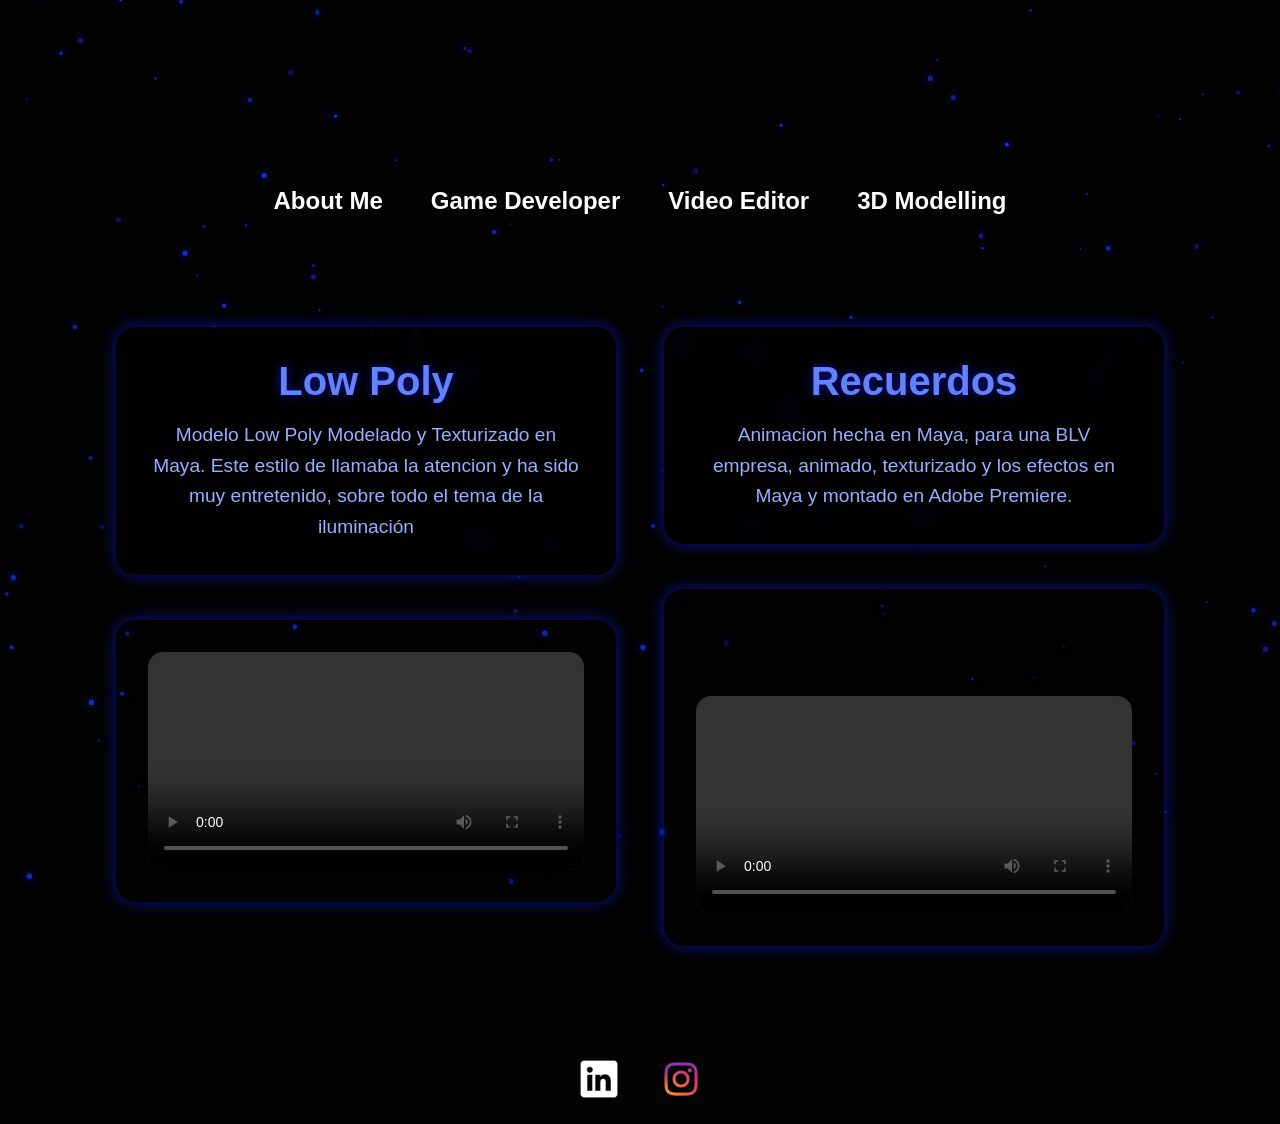
==== Pages/3DModeling/3DModeling.html @ 2f5a5c78 "Nuevo Repo" ====
<!DOCTYPE html>
<html lang="es">
<head>
  <meta charset="UTF-8">
  <meta name="viewport" content="width=device-width, initial-scale=1.0">
  <title>ZelPort</title>
  <link rel="stylesheet" href="../3DModeling/Assets/Style/style.css">
</head>
<body>

<canvas id="particulas-canvas"></canvas>

<video src="Assets/Img/DemoReelKevinVallejo.mp4.mp4" type="video/mp4" id="video-fondo" autoplay muted loop playsinline></video>

<main id="contenido">
  <div class="menu-horizontal">
       <a href="../../Portfolio.html"><div class="apartado">About Me</div></a>
    <a href="../GameDeveloper/GameDeveloper.html"><div class="apartado">Game Developer</div></a>
    <a href="../VideoEditor/VideoEditor.html"><div class="apartado">Video Editor</div></a>
    <a href="../3DModeling/3DModeling.html"><div class="apartado">3D Modelling</div></a>
  </div>
</main>

<div class="padre">
  <!-- Proyecto 1 -->
  <div class="proyecto">
    <section class="sobre-mi">
      <h2>Low Poly</h2>
      <p>
        Modelo Low Poly Modelado y Texturizado en Maya. Este estilo de llamaba la atencion y ha sido muy entretenido, 
        sobre todo el tema de la iluminación 
      </p>
    </section>
    <div class="video-contenedor">
      <video src="Assets/Img/LowPoly.mp4" controls></video>
    </div>
  </div>

  <!-- Proyecto 2 -->
  <div class="proyecto">
    <section class="sobre-mi">
      <h2>Recuerdos</h2>
      <p>
        Animacion hecha en Maya, para una BLV empresa, animado, texturizado y los efectos en Maya y montado en Adobe Premiere.
      </p>
    </section>
    <div class="video-contenedor">
      <video src="Assets/Img/Cerecbro.mp4" controls style="margin-top: 75px;"></video>
    </div>
  </div>

  <!--<div class="proyecto">
    <section class="sobre-mi">
      <h2>Juego Educativo</h2>
      <p>
        Juego Educativo hecho en Unity 2D, exploro mecánicas de Canvas para las interacciones y sistemas de puntuaciones con PlayerPrefs, cuenta 
        con un Juego multirespuesta, otro de enlazar y uno de rellenar huecos. Listo para poner a prueba tu conocimiento de informática. 
      </p>
    </section>
    <div class="video-contenedor">
      <video src="Assets/Img/SpaceBall.mp4" controls></video>
    </div>
  </div>
-->
</div>

<footer>
<div class="logos-contenedor">
  <a href="https://www.linkedin.com/in/kevin-vallejo-quiroz-a3863b2b6/"><div class="logo"><img src="Assets/Img/linkedin.webp"></div></a>
  <a href="https://www.instagram.com/lvxr4y_kxv/?next=%2F"><div class="logo"><img src="Assets/Img/instagram.webp"></div></a>
</div>

<script src="../3DModeling/Assets/Scripts/particulas.js"></script>
<script src="../3DModeling/Assets/Scripts/contenido.js"></script>
<script src="../3DModeling/Assets/Scripts/intro.js"></script>
</footer>
</body>
</html>
---- Pages/3DModeling/Assets/Style/style.css ----
/* Reset global */
* {
  margin: 0;
  padding: 0;
  box-sizing: border-box;
}

body {
  background: #030303;
  color: white;
  overflow-x: hidden;
  font-family: Arial, sans-serif;
}

#particulas-canvas {
  position: fixed;
  inset: 0;
  width: 100%;
  height: 100%;
  z-index: 0;
  pointer-events: none;
}


/* El rombo real */



/* Menu Horizontal: más abajo */
.menu-horizontal {
  display: flex;
  justify-content: center;
  align-items: center;
  gap: 2rem;
  width: 100%;
  padding: 3rem 1rem 1rem; /* Ajuste: más espacio arriba */
  opacity: 1;
  transition: opacity 0.8s ease;
  z-index: 10;
  position: relative;
}

/* Video fondo: ahora sube con scroll */
#video-fondo {
  position: relative;       /* Se mueve con el flujo */
  top: 0;
  left: 0;
  width: 100%;
  height: 15vh;
  object-fit: cover;
  z-index: 0;
  opacity: 0;
  transition: opacity 1.5s ease;
  filter: brightness(0.5);
}

#video-fondo::after {
  content: "";
  position: absolute;
  inset: 0;
  background: linear-gradient(to bottom, transparent, #030303);
  z-index: 1;
}

/* Apartados del menú */
.apartado {
  color: white;
  cursor: pointer;
  font-weight: bold;
  font-size: clamp(1rem, 1.5rem, 2rem);
  position: relative;
  display: flex;
  align-items: center;
  padding: 0 0.5rem;
}

.apartado:not(:last-child)::after {
  content: '';
  position: absolute;
  right: -1rem;
  top: 50%;
  transform: translateY(-50%);
  width: 2px;
  height: 80%;
  background-color: #6482FF;

  box-shadow: 0 0 8px #6482FF;
}

.apartado:hover {
  text-shadow:
    0 0 5px #E2CB17,
    0 0 10px #E2CB17,
    0 0 20px #E2CB17;
  transition: text-shadow 0.3s ease;
}

a,
a:visited,
a:hover,
a:active {
  text-decoration: none;
}

/* Contenedor padre: bloques centrados y más abajo */
.padre {
  display: flex;
  flex-wrap: wrap;          /* Permite bajar elementos si no caben */
  justify-content: center;   /* Centra horizontalmente */
  align-items: flex-start;   /* Alinea bloques arriba */
  gap: 3rem;
  padding: 6rem 2rem 2rem;   /* Espacio superior */
  position: relative;
}

/* Bloque "sobre-mi" */
.sobre-mi {
  flex: 1 1 400px;
  max-width: 500px;
  padding: 2rem;
  text-align: center;
  opacity: 0;
  background: rgba(0, 0, 0, 0.4);
  border-radius: 20px;
  backdrop-filter: blur(8px);
  box-shadow: 0 0 15px rgba(10, 20, 150, 1);

;
  position: relative;  /* Quitamos sticky */
  margin: 0 auto;
  transform: none !important;
}

.sobre-mi h2 {
  font-size: 2.5rem;
  margin-bottom: 1rem;
  color: #6482FF;
  text-shadow: 0 0 10px rgba(10, 20, 150, 1);
}

.sobre-mi p {
  font-size: 1.2rem;
  line-height: 1.6;
  color: #96AFFF;
}

/* Bloque "video-contenedor" */
.video-contenedor {
  flex: 1 1 400px;
  max-width: 700px;
  padding: 2rem;
  border-radius: 20px;
  overflow: hidden;
  box-shadow: 0 0 15px rgba(10, 20, 150, 1);
  background: rgba(0, 0, 0, 0.2);
  opacity: 0;
  position: relative;  /* Quitamos sticky */
  text-align: center;
  margin: 0 auto;
  transform: none !important;
  margin-top: 45px;
}

.video-contenedor video {
  width: 100%;
  height: auto;
  display: block;
  border-radius: 15px;
}

/* Logos */
.logos-contenedor {

  display: flex;
  justify-content: center;
  align-items: center;
  gap: 2rem;
  position: relative;
  padding: 1rem;
  transition: opacity 0.8s ease;
  margin-top: 60px;
  flex-wrap: wrap;
}

.logo img {
  height: 50px;
  width: 50px;
}

/* Responsive */
@media (max-width: 768px) {
  .video-contenedor {
    position: relative;   /* Ya no se pega, se queda en flujo */
    top: 0;               /* Reinicia top */
  }

  .logos-contenedor {
    gap: 1.5rem;
    margin-top: 40px;
  }

  .logo img {
    width: 45px;
    height: 45px;
  }
}

@media (max-width: 600px) {
  .sobre-mi {
    padding: 1.5rem;
  }

  .sobre-mi h2 {
    font-size: 2rem;
  }

  .sobre-mi p {
    font-size: 1rem;
  }

  .video-contenedor {
    padding: 1.2rem;
  }

  .video-contenedor video {
    border-radius: 10px;
  }

  .logos-contenedor {
    gap: 1rem;
    margin-top: 30px;
  }

  .logo img {
    width: 38px;
    height: 38px;
  }
}

/* Animaciones */
@keyframes caer {
  to {
    transform: translateY(0);
  }
}

@keyframes expandir {
  to {
    transform: rotate(45deg) scale(100);
  }
}
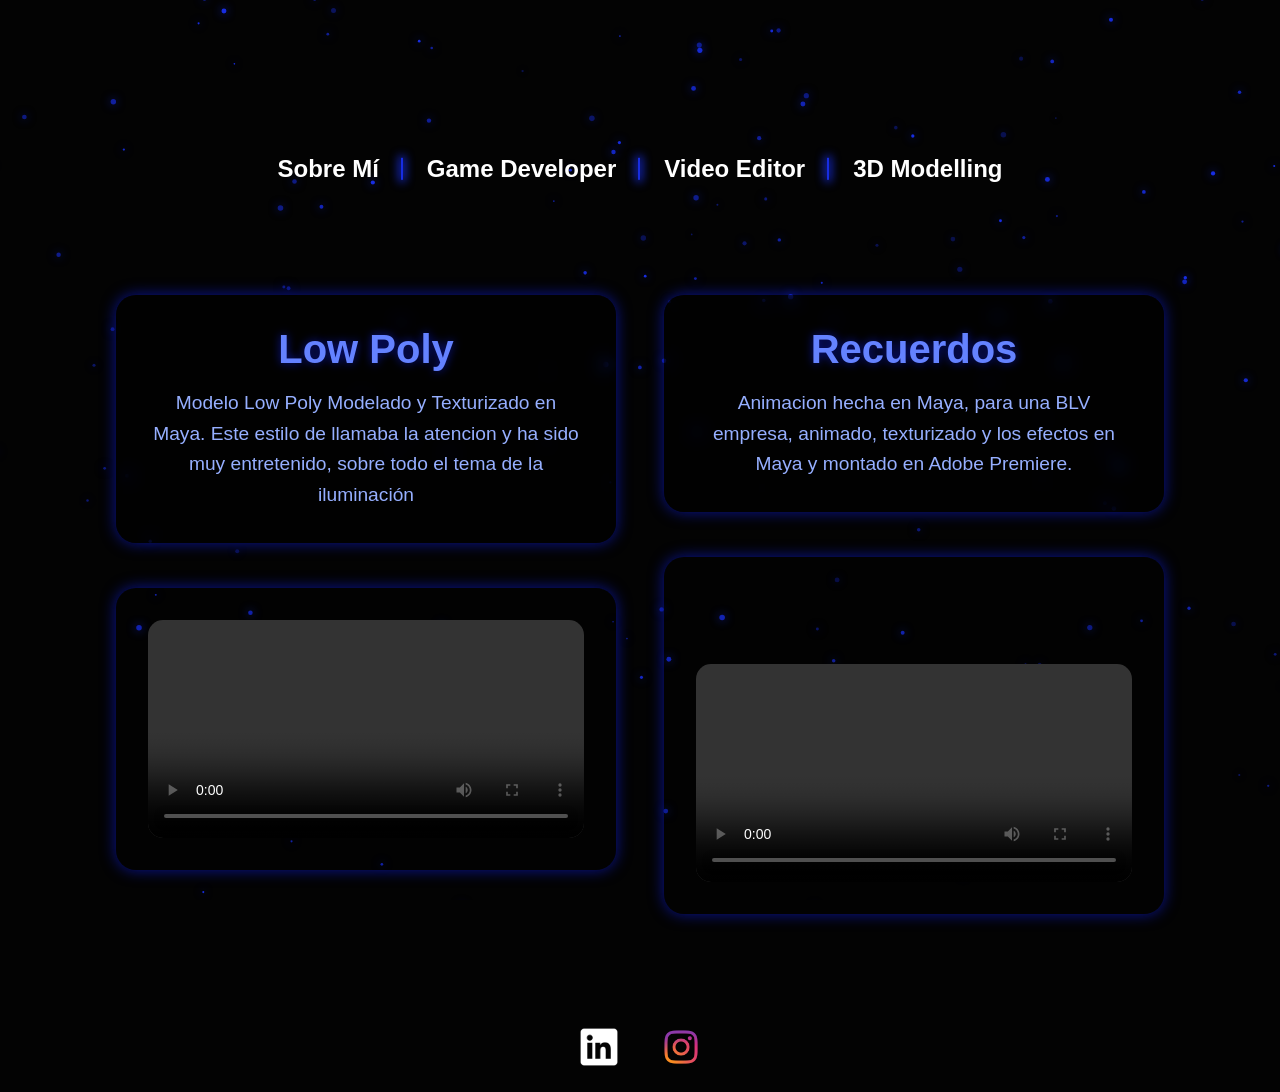
==== commit ae7193e7: "Arreglo de Barras con Glow" ====
--- a/Pages/3DModeling/3DModeling.html
+++ b/Pages/3DModeling/3DModeling.html
@@ -10,14 +10,14 @@
 
 <canvas id="particulas-canvas"></canvas>
 
-<video src="Assets/Img/DemoReelKevinVallejo.mp4.mp4" type="video/mp4" id="video-fondo" autoplay muted loop playsinline></video>
+<video src="/Assets/Img/DemoReel.mp4" type="video/mp4" id="video-fondo" autoplay muted loop playsinline></video>
 
 <main id="contenido">
   <div class="menu-horizontal">
-       <a href="../../Portfolio.html"><div class="apartado">About Me</div></a>
-    <a href="../GameDeveloper/GameDeveloper.html"><div class="apartado">Game Developer</div></a>
-    <a href="../VideoEditor/VideoEditor.html"><div class="apartado">Video Editor</div></a>
-    <a href="../3DModeling/3DModeling.html"><div class="apartado">3D Modelling</div></a>
+       <a href="../../Portfolio.html" class="apartado">Sobre Mí</a>
+    <a href="../GameDeveloper/GameDeveloper.html" class="apartado">Game Developer</a>
+    <a href="../VideoEditor/VideoEditor.html" class="apartado">Video Editor</a>
+    <a href="../3DModeling/3DModeling.html" class="apartado">3D Modelling</a>
   </div>
 </main>
 
--- a/Pages/3DModeling/Assets/Style/style.css
+++ b/Pages/3DModeling/Assets/Style/style.css
@@ -33,14 +33,13 @@
   align-items: center;
   gap: 2rem;
   width: 100%;
-  padding: 3rem 1rem 1rem; /* Ajuste: más espacio arriba */
+  padding: 1rem 1rem 1rem; /* Ajuste: más espacio arriba */
   opacity: 1;
   transition: opacity 0.8s ease;
   z-index: 10;
   position: relative;
 }
 
-/* Video fondo: ahora sube con scroll */
 #video-fondo {
   position: relative;       /* Se mueve con el flujo */
   top: 0;
@@ -49,7 +48,7 @@
   height: 15vh;
   object-fit: cover;
   z-index: 0;
-  opacity: 0;
+  opacity: 1;
   transition: opacity 1.5s ease;
   filter: brightness(0.5);
 }
@@ -62,6 +61,7 @@
   z-index: 1;
 }
 
+
 /* Apartados del menú */
 .apartado {
   color: white;
@@ -73,6 +73,7 @@
   align-items: center;
   padding: 0 0.5rem;
 }
+
 
 .apartado:not(:last-child)::after {
   content: '';
@@ -82,9 +83,10 @@
   transform: translateY(-50%);
   width: 2px;
   height: 80%;
-  background-color: #6482FF;
-
-  box-shadow: 0 0 8px #6482FF;
+  background-color: #172de2;
+  box-shadow: 
+             0px 0px 10px 2px #172de2;
+ /* Glow visible */
 }
 
 .apartado:hover {
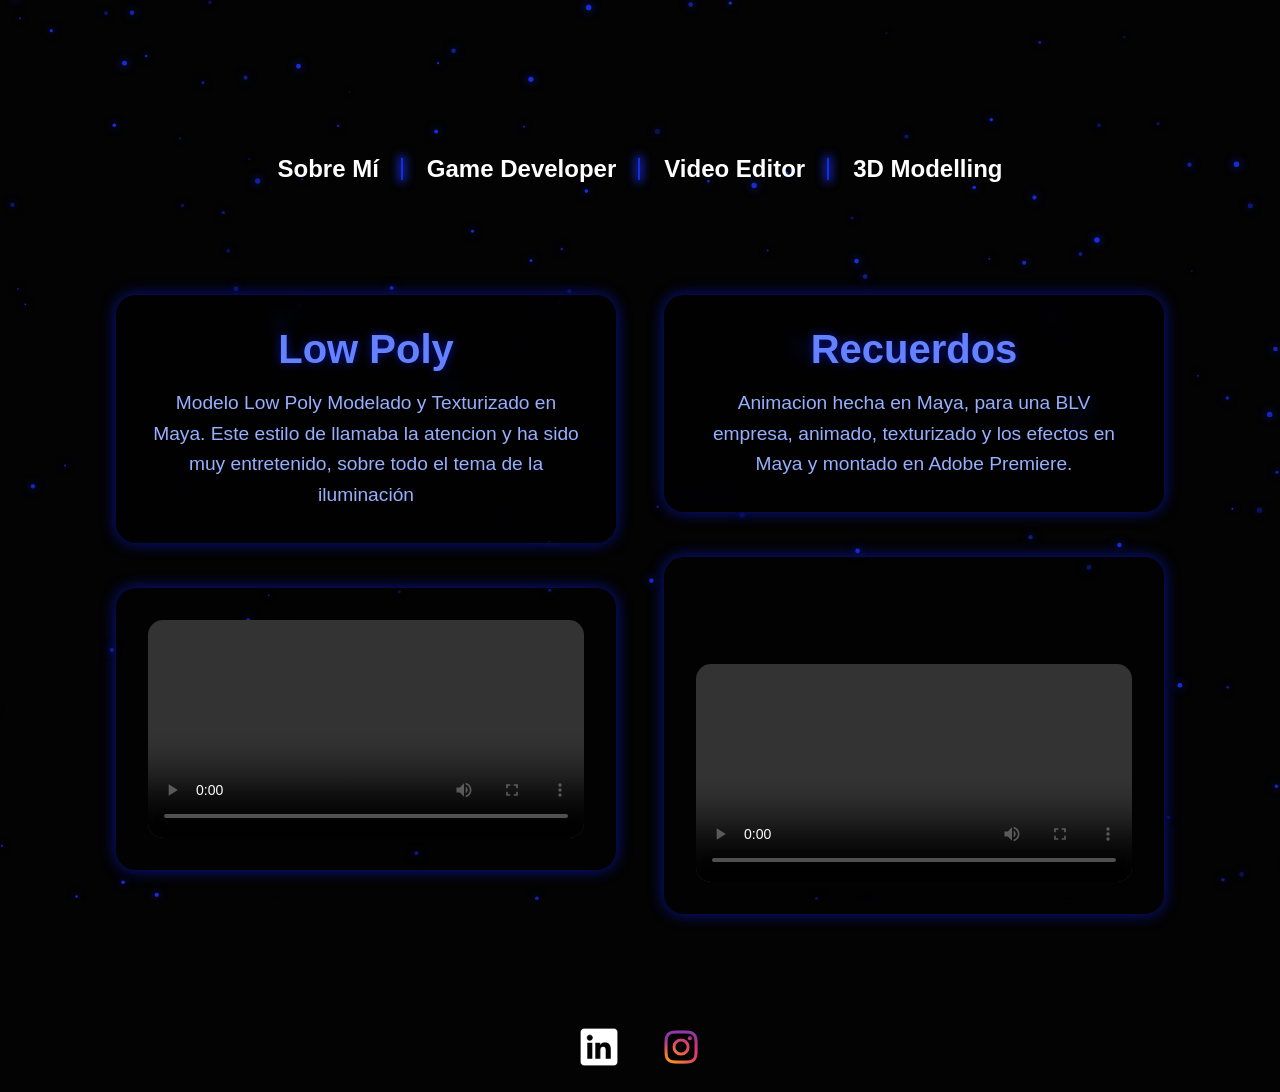
==== commit 5d7ada79: "Modificacion para cambio de mp4 a iframe de yputube" ====
--- a/Pages/3DModeling/3DModeling.html
+++ b/Pages/3DModeling/3DModeling.html
@@ -10,7 +10,7 @@
 
 <canvas id="particulas-canvas"></canvas>
 
-<video src="/Assets/Img/DemoReel.mp4" type="video/mp4" id="video-fondo" autoplay muted loop playsinline></video>
+<video src="../../Assets/Img/DemoReel.mp4" type="video/mp4" id="video-fondo" autoplay muted loop playsinline></video>
 
 <main id="contenido">
   <div class="menu-horizontal">
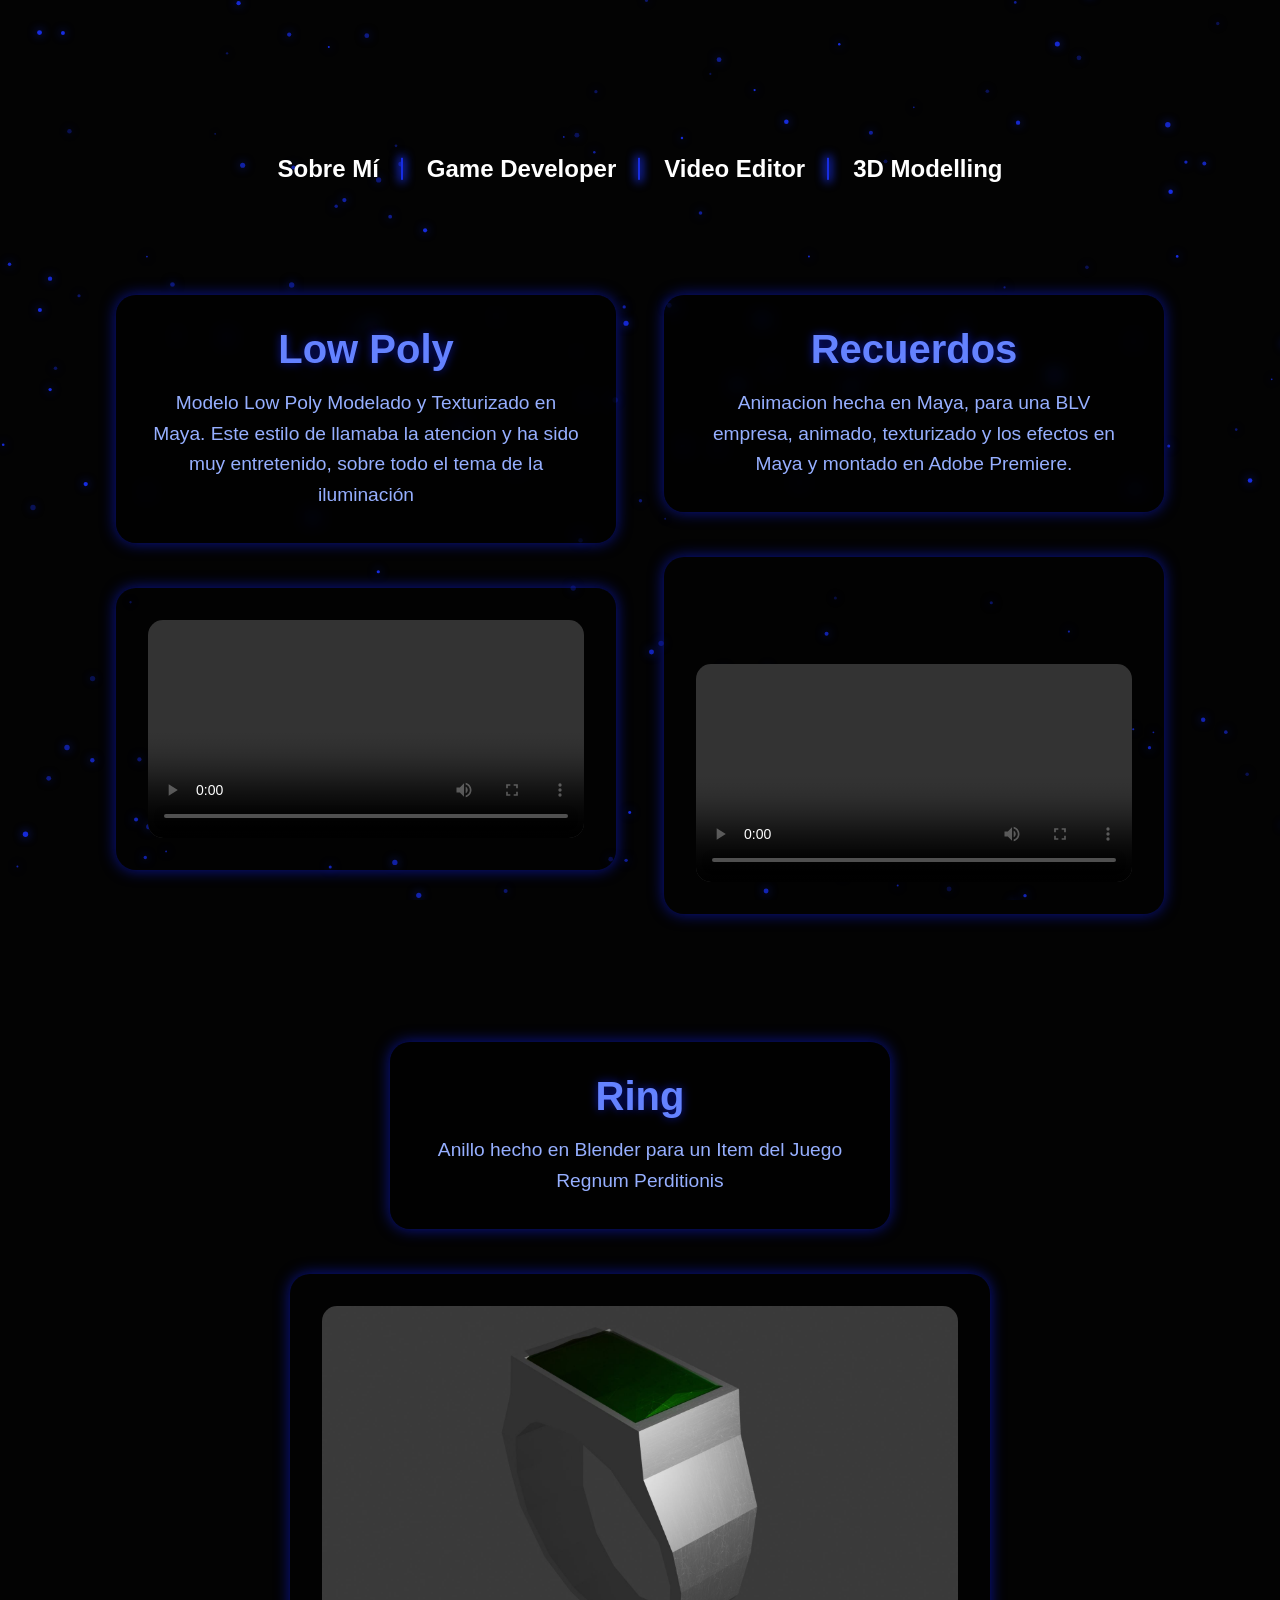
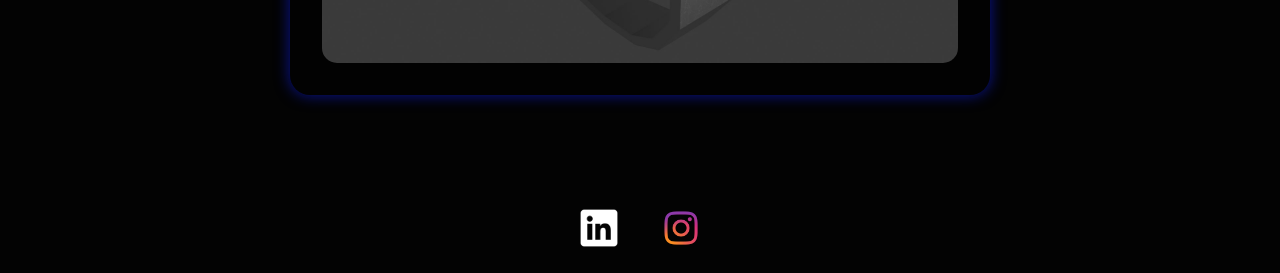
==== commit 0d9f6a5c: "Añado contenido a Mdeoaldo queda reparar" ====
--- a/Pages/3DModeling/3DModeling.html
+++ b/Pages/3DModeling/3DModeling.html
@@ -48,20 +48,20 @@
       <video src="Assets/Img/Cerecbro.mp4" controls style="margin-top: 75px;"></video>
     </div>
   </div>
+</div>
 
-  <!--<div class="proyecto">
+<div class="padre2">
+   <div class="proyecto">
     <section class="sobre-mi">
-      <h2>Juego Educativo</h2>
+      <h2>Ring</h2>
       <p>
-        Juego Educativo hecho en Unity 2D, exploro mecánicas de Canvas para las interacciones y sistemas de puntuaciones con PlayerPrefs, cuenta 
-        con un Juego multirespuesta, otro de enlazar y uno de rellenar huecos. Listo para poner a prueba tu conocimiento de informática. 
+       Anillo hecho en Blender para un Item del Juego Regnum Perditionis 
       </p>
     </section>
     <div class="video-contenedor">
-      <video src="Assets/Img/SpaceBall.mp4" controls></video>
+      <img src="Assets/Img/Ring.jpg" controls></img>
     </div>
   </div>
--->
 </div>
 
 <footer>
--- a/Pages/3DModeling/Assets/Style/style.css
+++ b/Pages/3DModeling/Assets/Style/style.css
@@ -106,6 +106,16 @@
 
 /* Contenedor padre: bloques centrados y más abajo */
 .padre {
+  display: flex;
+  flex-wrap: wrap;          /* Permite bajar elementos si no caben */
+  justify-content: center;   /* Centra horizontalmente */
+  align-items: flex-start;   /* Alinea bloques arriba */
+  gap: 3rem;
+  padding: 6rem 2rem 2rem;   /* Espacio superior */
+  position: relative;
+}
+
+.padre2 {
   display: flex;
   flex-wrap: wrap;          /* Permite bajar elementos si no caben */
   justify-content: center;   /* Centra horizontalmente */
@@ -170,6 +180,14 @@
   border-radius: 15px;
 }
 
+
+.video-contenedor img {
+  width: 100%;
+  height: auto;
+  display: block;
+  border-radius: 15px;
+}
+
 /* Logos */
 .logos-contenedor {
 
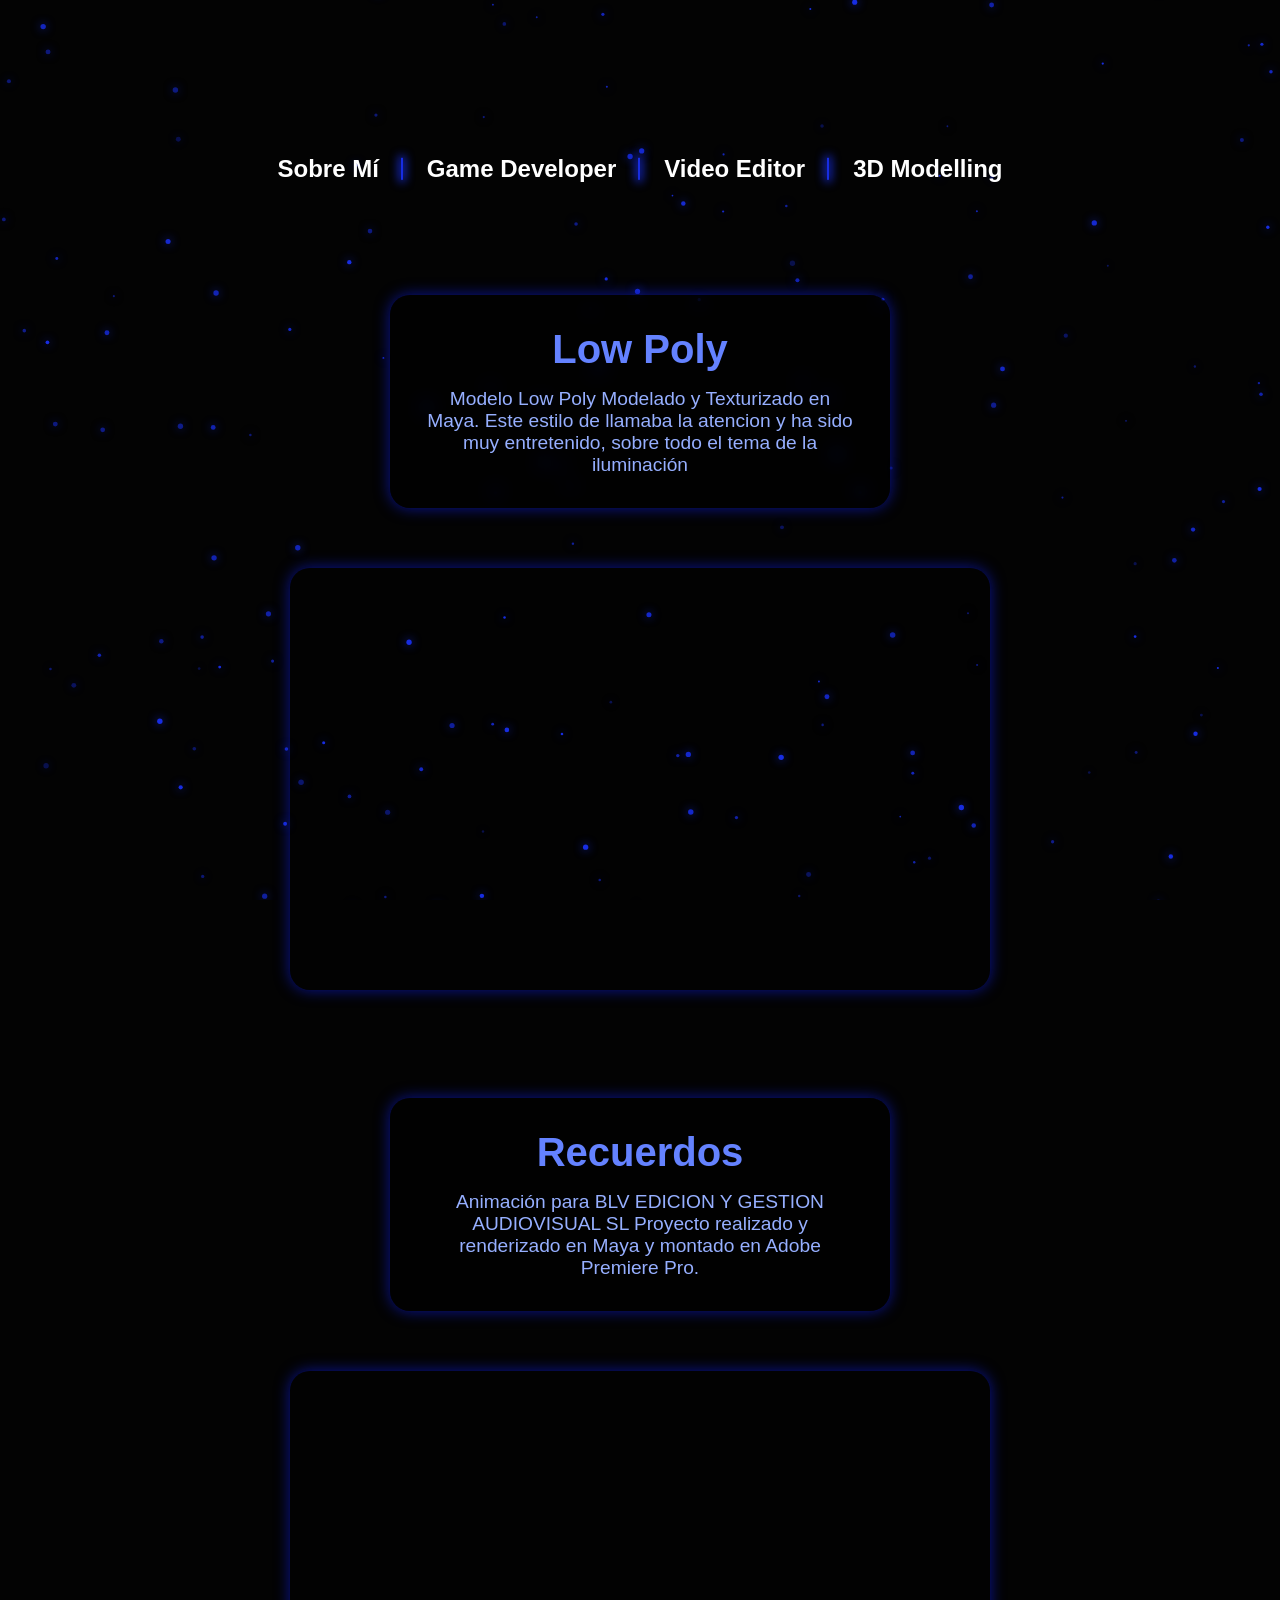
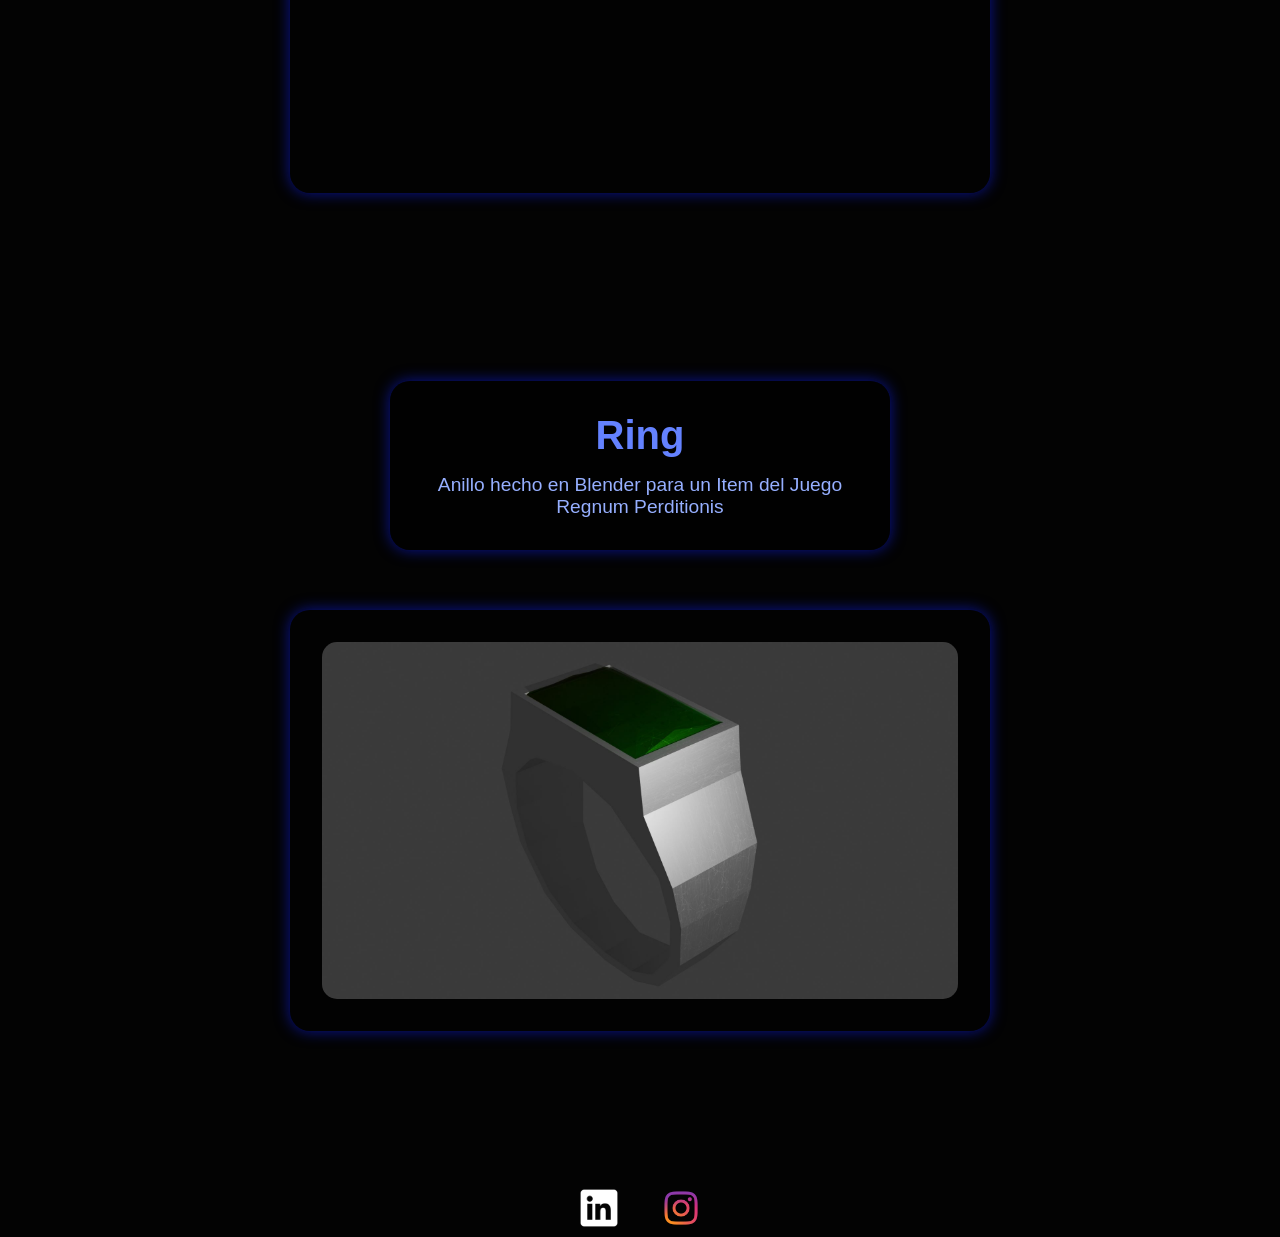
==== commit 964239c4: "Añado contenido y Responsive Global" ====
--- a/Pages/3DModeling/3DModeling.html
+++ b/Pages/3DModeling/3DModeling.html
@@ -32,7 +32,15 @@
       </p>
     </section>
     <div class="video-contenedor">
-      <video src="Assets/Img/LowPoly.mp4" controls></video>
+      <iframe 
+  
+  src="https://www.youtube-nocookie.com/embed/d1ADeacNIlY" 
+  title="YouTube video player" 
+  frameborder="0" 
+  allow="accelerometer; autoplay; clipboard-write; encrypted-media; gyroscope; picture-in-picture" 
+  allowfullscreen>
+</iframe>
+
     </div>
   </div>
 
@@ -41,12 +49,24 @@
     <section class="sobre-mi">
       <h2>Recuerdos</h2>
       <p>
-        Animacion hecha en Maya, para una BLV empresa, animado, texturizado y los efectos en Maya y montado en Adobe Premiere.
+      Animación para BLV EDICION Y GESTION AUDIOVISUAL SL 
+       Proyecto realizado y renderizado en Maya y montado en Adobe Premiere Pro.
+
+
       </p>
-    </section>
+      </section>
     <div class="video-contenedor">
-      <video src="Assets/Img/Cerecbro.mp4" controls style="margin-top: 75px;"></video>
+    <iframe
+        src="https://www.youtube-nocookie.com/embed/jr5CZ_Sho6w"
+        title="YouTube video player"
+        allow="accelerometer; autoplay; clipboard-write; encrypted-media; gyroscope; picture-in-picture; web-share"
+        allowfullscreen>
+    </iframe>
     </div>
+
+
+
+
   </div>
 </div>
 
--- a/Pages/3DModeling/Assets/Style/style.css
+++ b/Pages/3DModeling/Assets/Style/style.css
@@ -21,59 +21,30 @@
   pointer-events: none;
 }
 
-
-/* El rombo real */
-
-
-
-/* Menu Horizontal: más abajo */
+/* ===============================
+          MENU HORIZONTAL
+   =============================== */
+/* Menu Horizontal */
 .menu-horizontal {
   display: flex;
   justify-content: center;
   align-items: center;
   gap: 2rem;
   width: 100%;
-  padding: 1rem 1rem 1rem; /* Ajuste: más espacio arriba */
-  opacity: 1;
-  transition: opacity 0.8s ease;
+  padding: 1rem;
   z-index: 10;
   position: relative;
 }
 
-#video-fondo {
-  position: relative;       /* Se mueve con el flujo */
-  top: 0;
-  left: 0;
-  width: 100%;
-  height: 15vh;
-  object-fit: cover;
-  z-index: 0;
-  opacity: 1;
-  transition: opacity 1.5s ease;
-  filter: brightness(0.5);
-}
-
-#video-fondo::after {
-  content: "";
-  position: absolute;
-  inset: 0;
-  background: linear-gradient(to bottom, transparent, #030303);
-  z-index: 1;
-}
-
-
-/* Apartados del menú */
+/* Apartados */
 .apartado {
   color: white;
   cursor: pointer;
   font-weight: bold;
   font-size: clamp(1rem, 1.5rem, 2rem);
   position: relative;
-  display: flex;
-  align-items: center;
   padding: 0 0.5rem;
 }
-
 
 .apartado:not(:last-child)::after {
   content: '';
@@ -84,150 +55,184 @@
   width: 2px;
   height: 80%;
   background-color: #172de2;
-  box-shadow: 
-             0px 0px 10px 2px #172de2;
- /* Glow visible */
+  box-shadow: 0px 0px 10px 2px #172de2;
 }
 
 .apartado:hover {
-  text-shadow:
-    0 0 5px #E2CB17,
-    0 0 10px #E2CB17,
-    0 0 20px #E2CB17;
+   text-shadow: 0 0 5px #E2CB17,
+               0 0 10px #E2CB17,
+               0 0 20px #E2CB17;
   transition: text-shadow 0.3s ease;
 }
 
-a,
-a:visited,
-a:hover,
-a:active {
+a {
   text-decoration: none;
 }
 
-/* Contenedor padre: bloques centrados y más abajo */
-.padre {
+/* ===============================
+          VIDEO SUPERIOR
+=============================== */
+#video-fondo {
+  width: 100%;
+  height: 15vh;
+  object-fit: cover;
+  filter: brightness(0.5);
+  position: relative;
+}
+
+/* ===============================
+         CONTENEDORES
+=============================== */
+.padre, .padre2 {
   display: flex;
-  flex-wrap: wrap;          /* Permite bajar elementos si no caben */
-  justify-content: center;   /* Centra horizontalmente */
-  align-items: flex-start;   /* Alinea bloques arriba */
+  flex-wrap: wrap;
+  justify-content: center;
   gap: 3rem;
-  padding: 6rem 2rem 2rem;   /* Espacio superior */
-  position: relative;
-}
-
-.padre2 {
-  display: flex;
-  flex-wrap: wrap;          /* Permite bajar elementos si no caben */
-  justify-content: center;   /* Centra horizontalmente */
-  align-items: flex-start;   /* Alinea bloques arriba */
-  gap: 3rem;
-  padding: 6rem 2rem 2rem;   /* Espacio superior */
-  position: relative;
-}
-
-/* Bloque "sobre-mi" */
+  padding: 6rem 2rem 2rem;
+}
+
+/* ===============================
+           SOBRE MI
+=============================== */
 .sobre-mi {
   flex: 1 1 400px;
   max-width: 500px;
   padding: 2rem;
   text-align: center;
-  opacity: 0;
-  background: rgba(0, 0, 0, 0.4);
+  background: rgba(0,0,0,0.4);
   border-radius: 20px;
   backdrop-filter: blur(8px);
-  box-shadow: 0 0 15px rgba(10, 20, 150, 1);
-
-;
-  position: relative;  /* Quitamos sticky */
+  box-shadow: 0 0 15px rgba(10,20,150,1);
   margin: 0 auto;
-  transform: none !important;
 }
 
 .sobre-mi h2 {
   font-size: 2.5rem;
   margin-bottom: 1rem;
   color: #6482FF;
-  text-shadow: 0 0 10px rgba(10, 20, 150, 1);
 }
 
 .sobre-mi p {
   font-size: 1.2rem;
-  line-height: 1.6;
   color: #96AFFF;
 }
 
-/* Bloque "video-contenedor" */
+/* ===============================
+     VIDEO / IFRAME / IMG
+=============================== */
 .video-contenedor {
-  flex: 1 1 400px;
+  width: 700px;
   max-width: 700px;
+  margin: 60px auto;
   padding: 2rem;
+  background: rgba(0, 0, 0, 0.25);
   border-radius: 20px;
+ box-shadow: 0 0 15px rgba(10,20,150,1);
   overflow: hidden;
-  box-shadow: 0 0 15px rgba(10, 20, 150, 1);
-  background: rgba(0, 0, 0, 0.2);
-  opacity: 0;
-  position: relative;  /* Quitamos sticky */
-  text-align: center;
-  margin: 0 auto;
-  transform: none !important;
-  margin-top: 45px;
-}
-
+    text-align: center;
+}
+
+
+/* VIDEO */
 .video-contenedor video {
   width: 100%;
+  border-radius: 15px;
+  display: block;
+}
+
+/* IFRAME — TAMAÑO PERFECTO DEL VIDEO */
+.video-contenedor iframe {
+  width: 100%;
+  aspect-ratio: 16 / 9;
+  border-radius: 15px;
+  border: none;
+  display: block;
+}
+
+/* IMG */
+.video-contenedor img {
+  width: 100%;
   height: auto;
+  border-radius: 15px;
   display: block;
-  border-radius: 15px;
-}
-
-
-.video-contenedor img {
-  width: 100%;
-  height: auto;
-  display: block;
-  border-radius: 15px;
-}
-
-/* Logos */
+}
+
+/* ===============================
+             LOGOS
+=============================== */
 .logos-contenedor {
-
   display: flex;
   justify-content: center;
-  align-items: center;
   gap: 2rem;
-  position: relative;
-  padding: 1rem;
-  transition: opacity 0.8s ease;
   margin-top: 60px;
   flex-wrap: wrap;
 }
 
 .logo img {
+  width: 50px;
   height: 50px;
-  width: 50px;
-}
-
-/* Responsive */
+}
+
+/* ===============================
+     RESPONSIVE GLOBAL REAL
+=============================== */
+
+/* Tablets grandes y pantallas medianas */
+@media (max-width: 1024px) {
+
+  .padre, .padre2 {
+    padding-top: 4rem;
+    gap: 2.5rem;
+  }
+
+  .sobre-mi {
+    max-width: 600px;
+  }
+
+  .video-contenedor {
+    max-width: 90%;
+  }
+}
+
+/* Tablets y móviles grandes */
 @media (max-width: 768px) {
-  .video-contenedor {
-    position: relative;   /* Ya no se pega, se queda en flujo */
-    top: 0;               /* Reinicia top */
-  }
-
-  .logos-contenedor {
+
+  .menu-horizontal {
     gap: 1.5rem;
-    margin-top: 40px;
-  }
-
-  .logo img {
-    width: 45px;
-    height: 45px;
-  }
-}
-
+    padding: 1rem 0.5rem;
+  }
+
+  .apartado {
+    font-size: 1.3rem;
+  }
+
+  .video-contenedor {
+    width: 100%;
+    max-width: 100%;
+    margin: 40px auto;
+    padding: 1.5rem;
+  }
+
+  .video-contenedor iframe,
+  .video-contenedor video,
+  .video-contenedor img {
+    width: 100%;
+    height: auto;
+    aspect-ratio: 16/9;
+  }
+}
+
+/* Móviles estándar */
 @media (max-width: 600px) {
+
+  .padre, .padre2 {
+    padding: 4rem 1rem 1rem;
+    gap: 2rem;
+  }
+
   .sobre-mi {
-    padding: 1.5rem;
+    max-width: 100%;
+    padding: 1.3rem;
   }
 
   .sobre-mi h2 {
@@ -240,9 +245,12 @@
 
   .video-contenedor {
     padding: 1.2rem;
-  }
-
-  .video-contenedor video {
+    margin-top: 25px;
+  }
+
+  .video-contenedor iframe,
+  .video-contenedor video,
+  .video-contenedor img {
     border-radius: 10px;
   }
 
@@ -257,15 +265,18 @@
   }
 }
 
-/* Animaciones */
-@keyframes caer {
-  to {
-    transform: translateY(0);
-  }
-}
-
-@keyframes expandir {
-  to {
-    transform: rotate(45deg) scale(100);
-  }
-}
+/* Móviles pequeños (iPhone SE, Android mini) */
+@media (max-width: 400px) {
+
+  .apartado {
+    font-size: 1.1rem;
+  }
+
+  .video-contenedor {
+    padding: 1rem;
+  }
+
+  .sobre-mi h2 {
+    font-size: 1.8rem;
+  }
+}
